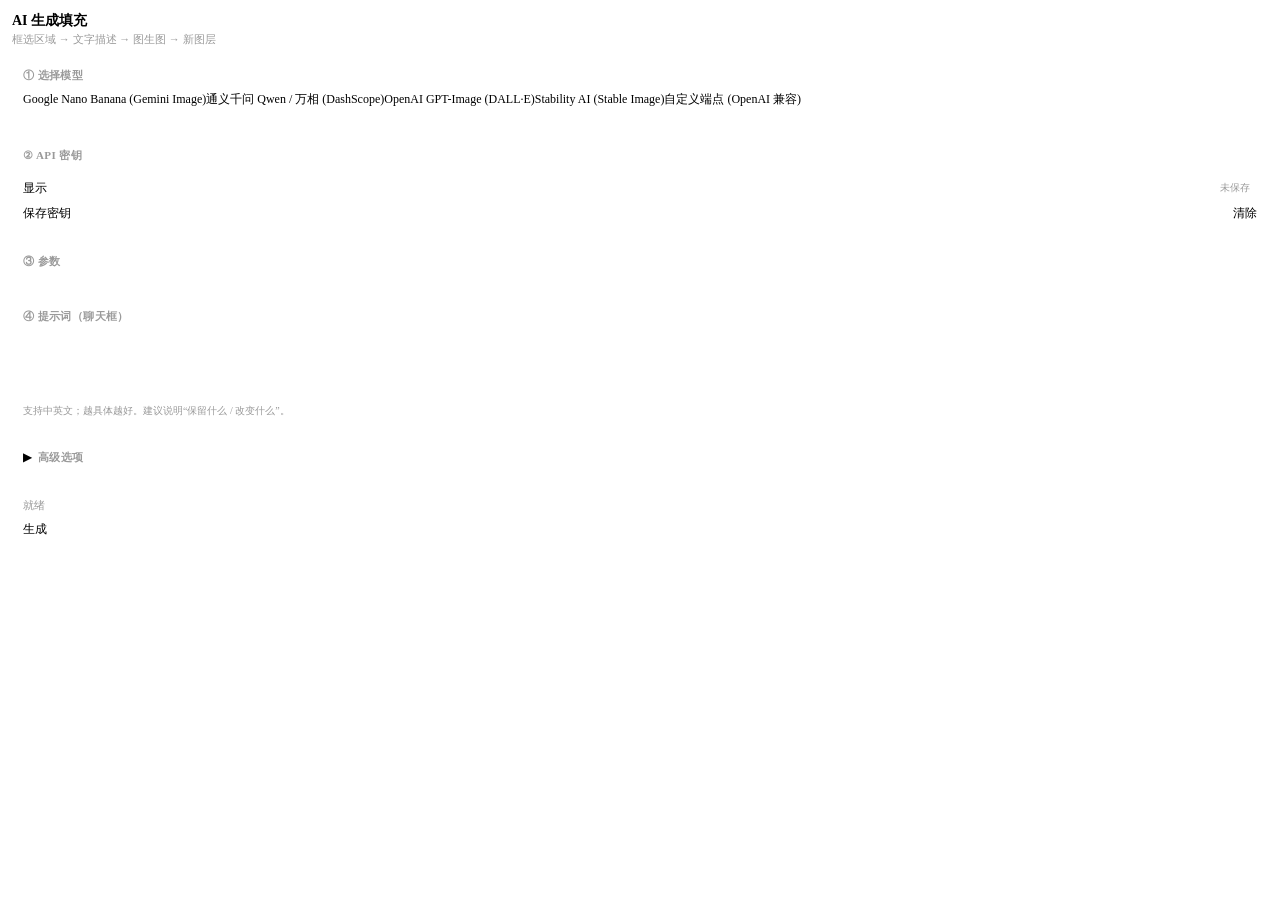
==== index.html @ 28c97c9e "Initial commit: AI GenFill Photoshop UXP plugin (multi-model image-to-image incl. Qwen)" ====
<!DOCTYPE html>
<html>
  <head>
    <meta charset="utf-8" />
    <link rel="stylesheet" href="styles.css" />
  </head>
  <body>
    <div class="app">
      <div class="app-header">
        <div>
          <h1 class="app-title">AI 生成填充</h1>
          <p class="app-subtitle">框选区域 → 文字描述 → 图生图 → 新图层</p>
        </div>
      </div>

      <!-- 模型选择 -->
      <div class="section">
        <p class="section-title">① 选择模型</p>
        <sp-picker id="modelPicker" size="s" class="full"></sp-picker>
        <p class="hint" id="modelHint"></p>
      </div>

      <!-- API 密钥 -->
      <div class="section">
        <p class="section-title">② API 密钥</p>
        <sp-textfield id="apiKey" type="password" class="full" placeholder="粘贴该模型的 API Key（加密存储）"></sp-textfield>
        <div class="row-between">
          <sp-checkbox id="showKey" size="s">显示</sp-checkbox>
          <span class="badge" id="keyBadge">未保存</span>
        </div>
        <div class="field-row">
          <sp-button id="saveKey" variant="primary" class="grow">保存密钥</sp-button>
          <sp-button id="clearKey" variant="secondary" quiet class="shrink">清除</sp-button>
        </div>
      </div>

      <!-- 模型参数（动态渲染） -->
      <div class="section">
        <p class="section-title">③ 参数</p>
        <div id="paramContainer"></div>
      </div>

      <!-- 提示词 -->
      <div class="section">
        <p class="section-title">④ 提示词（聊天框）</p>
        <sp-textarea id="prompt" class="full" placeholder="描述你想对框选区域做的修改，例如：把这件外套改成红色皮夹克，保留人物姿态与光照"></sp-textarea>
        <p class="hint">支持中英文；越具体越好。建议说明“保留什么 / 改变什么”。</p>
      </div>

      <!-- 高级选项 -->
      <div class="section">
        <div class="collapse-head" id="advHead">
          <span class="chevron" id="advChevron">▶</span>
          <span class="section-title" style="margin: 0">高级选项</span>
        </div>
        <div class="collapse-body" id="advBody">
          <div class="field">
            <span class="label">上传最长边（像素，0 = 原始尺寸）</span>
            <sp-textfield id="maxEdge" type="number" value="1024" class="full"></sp-textfield>
            <p class="hint">限制上传尺寸以加快速度/降低费用；放回时会无损缩放回原选区大小。</p>
          </div>
          <sp-checkbox id="fallbackFull" checked>无选区时改用整张画布</sp-checkbox>
          <div class="field">
            <span class="label">新图层命名前缀</span>
            <sp-textfield id="layerPrefix" value="AI" class="full"></sp-textfield>
          </div>
        </div>
      </div>

      <!-- 执行区 -->
      <div class="section">
        <div class="progress-wrap" id="progress"><div class="progress-bar"></div></div>
        <div class="status" id="status">就绪</div>
        <div class="field-row">
          <sp-button id="generate" variant="cta" class="grow">生成</sp-button>
          <sp-button id="cancel" variant="warning" quiet class="shrink hidden">取消</sp-button>
        </div>
        <p class="hint" id="selInfo"></p>
      </div>
    </div>

    <!-- 依赖顺序：utils → storage → models → selection → layers → main -->
    <script src="src/utils.js"></script>
    <script src="src/storage.js"></script>
    <script src="src/models.js"></script>
    <script src="src/selection.js"></script>
    <script src="src/layers.js"></script>
    <script src="src/main.js"></script>
  </body>
</html>
---- styles.css ----
/* styles.css — 面板布局样式。配色尽量跟随 Photoshop 深色主题（使用 spectrum 变量回退）。 */

:root {
  --gap: 10px;
  --radius: 6px;
  --muted: #9a9a9a;
  --border: rgba(255, 255, 255, 0.12);
  --panel-bg: transparent;
  --card-bg: rgba(255, 255, 255, 0.04);
  --danger: #e34850;
  --ok: #2d9d78;
}

* {
  box-sizing: border-box;
}

body {
  margin: 0;
  padding: 0;
  font-size: 12px;
  -webkit-user-select: none;
  user-select: none;
}

.app {
  display: flex;
  flex-direction: column;
  gap: var(--gap);
  padding: 12px;
}

.app-header {
  display: flex;
  align-items: center;
  justify-content: space-between;
}

.app-title {
  font-size: 14px;
  font-weight: 700;
  margin: 0;
}

.app-subtitle {
  color: var(--muted);
  font-size: 11px;
  margin: 2px 0 0;
}

.section {
  background: var(--card-bg);
  border: 1px solid var(--border);
  border-radius: var(--radius);
  padding: 10px;
  display: flex;
  flex-direction: column;
  gap: 8px;
}

.section-title {
  font-size: 11px;
  font-weight: 700;
  text-transform: uppercase;
  letter-spacing: 0.4px;
  color: var(--muted);
  margin: 0;
  display: flex;
  align-items: center;
  gap: 6px;
}

.field {
  display: flex;
  flex-direction: column;
  gap: 4px;
}

.field-row {
  display: flex;
  gap: 8px;
  align-items: center;
}

.field-row > * {
  flex: 1 1 auto;
}

.field-row .grow {
  flex: 1 1 auto;
}

.field-row .shrink {
  flex: 0 0 auto;
}

.label {
  font-size: 11px;
  color: #cfcfcf;
}

.hint {
  font-size: 10px;
  color: var(--muted);
  line-height: 1.4;
  margin: 0;
}

.inline {
  display: flex;
  align-items: center;
  gap: 6px;
  flex-wrap: wrap;
}

.spacer {
  flex: 1 1 auto;
}

.row-between {
  display: flex;
  align-items: center;
  justify-content: space-between;
  gap: 8px;
}

/* 状态条 */
.status {
  font-size: 11px;
  min-height: 16px;
  color: var(--muted);
  display: flex;
  align-items: center;
  gap: 6px;
}

.status.error {
  color: var(--danger);
}

.status.ok {
  color: var(--ok);
}

/* 进度条 */
.progress-wrap {
  height: 4px;
  width: 100%;
  background: rgba(255, 255, 255, 0.08);
  border-radius: 2px;
  overflow: hidden;
  display: none;
}

.progress-wrap.active {
  display: block;
}

.progress-bar {
  height: 100%;
  width: 30%;
  background: #4b8dff;
  border-radius: 2px;
  animation: indeterminate 1.2s ease-in-out infinite;
}

@keyframes indeterminate {
  0% { margin-left: -30%; }
  100% { margin-left: 100%; }
}

/* 徽标 */
.badge {
  font-size: 10px;
  padding: 1px 6px;
  border-radius: 8px;
  border: 1px solid var(--border);
  color: var(--muted);
}

.badge.ok {
  color: var(--ok);
  border-color: rgba(45, 157, 120, 0.5);
}

.badge.warn {
  color: #e6a700;
  border-color: rgba(230, 167, 0, 0.5);
}

/* 折叠区 */
.collapse-head {
  cursor: pointer;
  display: flex;
  align-items: center;
  gap: 6px;
}

.collapse-body {
  display: none;
  flex-direction: column;
  gap: 8px;
  padding-top: 4px;
}

.collapse-body.open {
  display: flex;
}

.chevron {
  transition: transform 0.15s ease;
}

.chevron.open {
  transform: rotate(90deg);
}

textarea,
sp-textarea {
  width: 100%;
  min-height: 64px;
  resize: vertical;
}

.full {
  width: 100%;
}

.muted {
  color: var(--muted);
}

.danger-text {
  color: var(--danger);
}

.small {
  font-size: 10px;
}

.hidden {
  display: none !important;
}
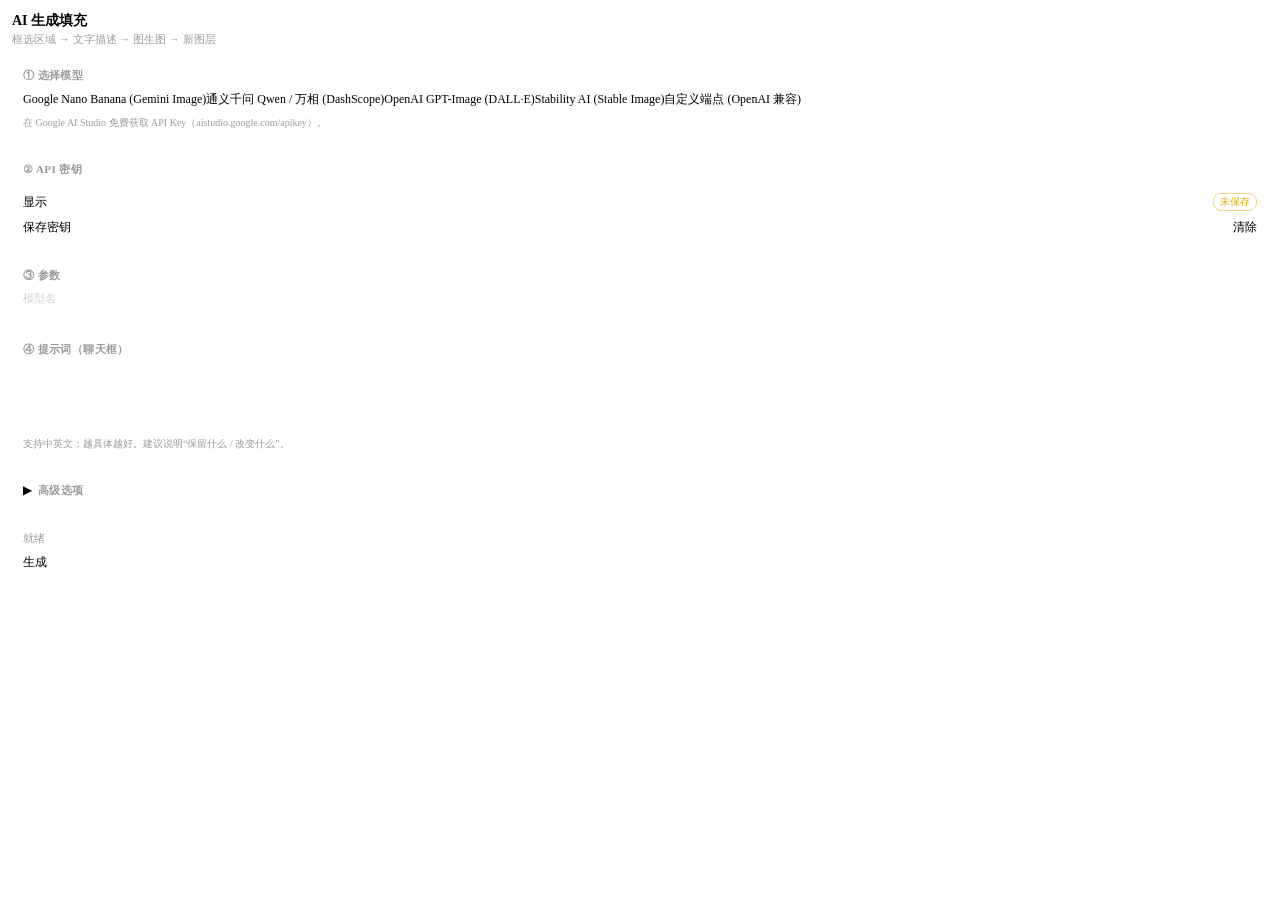
==== commit 175b7532: "Harden init: bind events first; expose init errors to status bar; add load diagnostic" ====
--- a/index.html
+++ b/index.html
@@ -70,7 +70,7 @@
       <!-- 执行区 -->
       <div class="section">
         <div class="progress-wrap" id="progress"><div class="progress-bar"></div></div>
-        <div class="status" id="status">就绪</div>
+        <div class="status" id="status">初始化中…（若一直停在这里说明脚本没跑起来）</div>
         <div class="field-row">
           <sp-button id="generate" variant="cta" class="grow">生成</sp-button>
           <sp-button id="cancel" variant="warning" quiet class="shrink hidden">取消</sp-button>
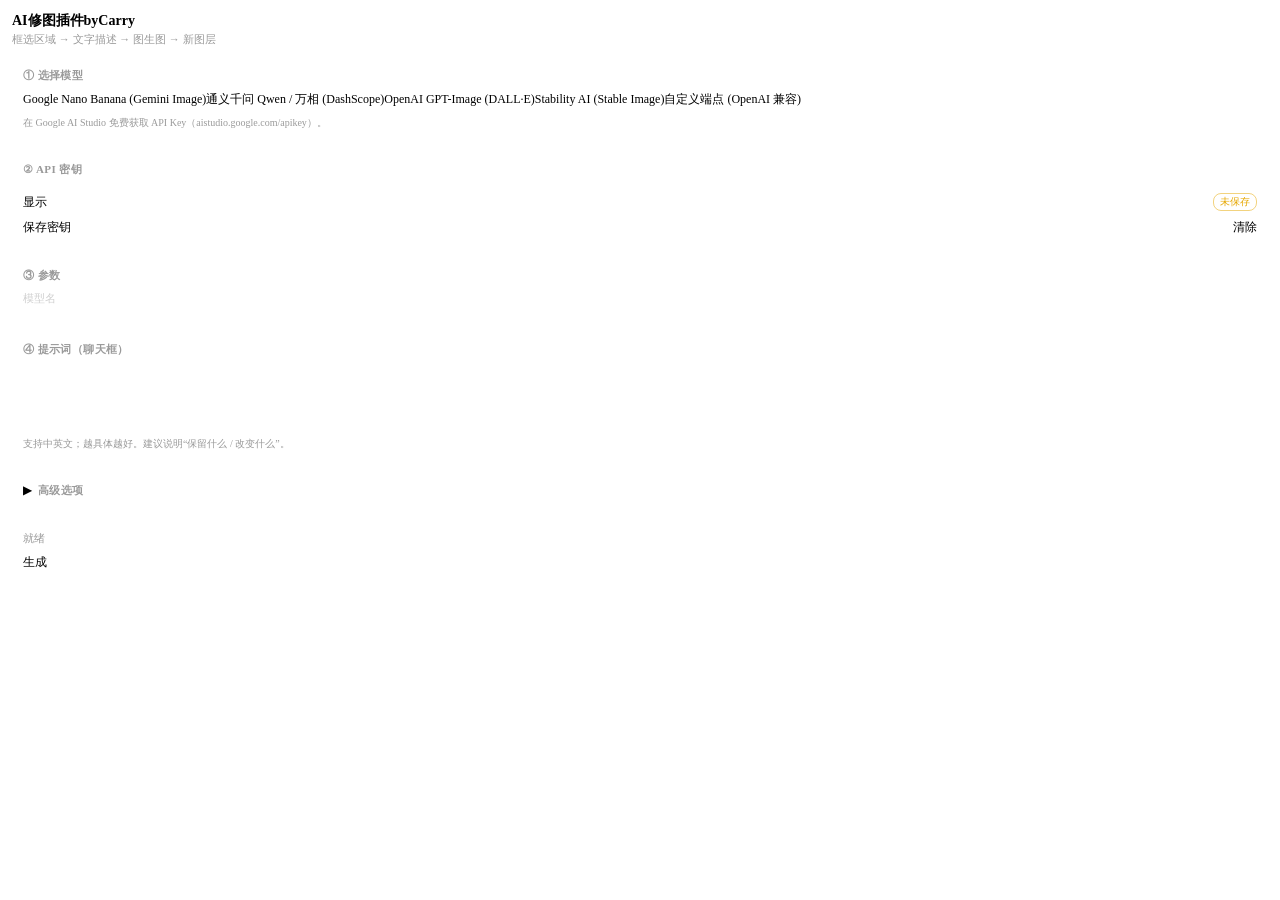
==== commit 4b2e1e9b: "Rename UXP-side leftovers to AI修图插件byCarry (manifest name/label, index, README)" ====
--- a/index.html
+++ b/index.html
@@ -8,7 +8,7 @@
     <div class="app">
       <div class="app-header">
         <div>
-          <h1 class="app-title">AI 生成填充</h1>
+          <h1 class="app-title">AI修图插件byCarry</h1>
           <p class="app-subtitle">框选区域 → 文字描述 → 图生图 → 新图层</p>
         </div>
       </div>
